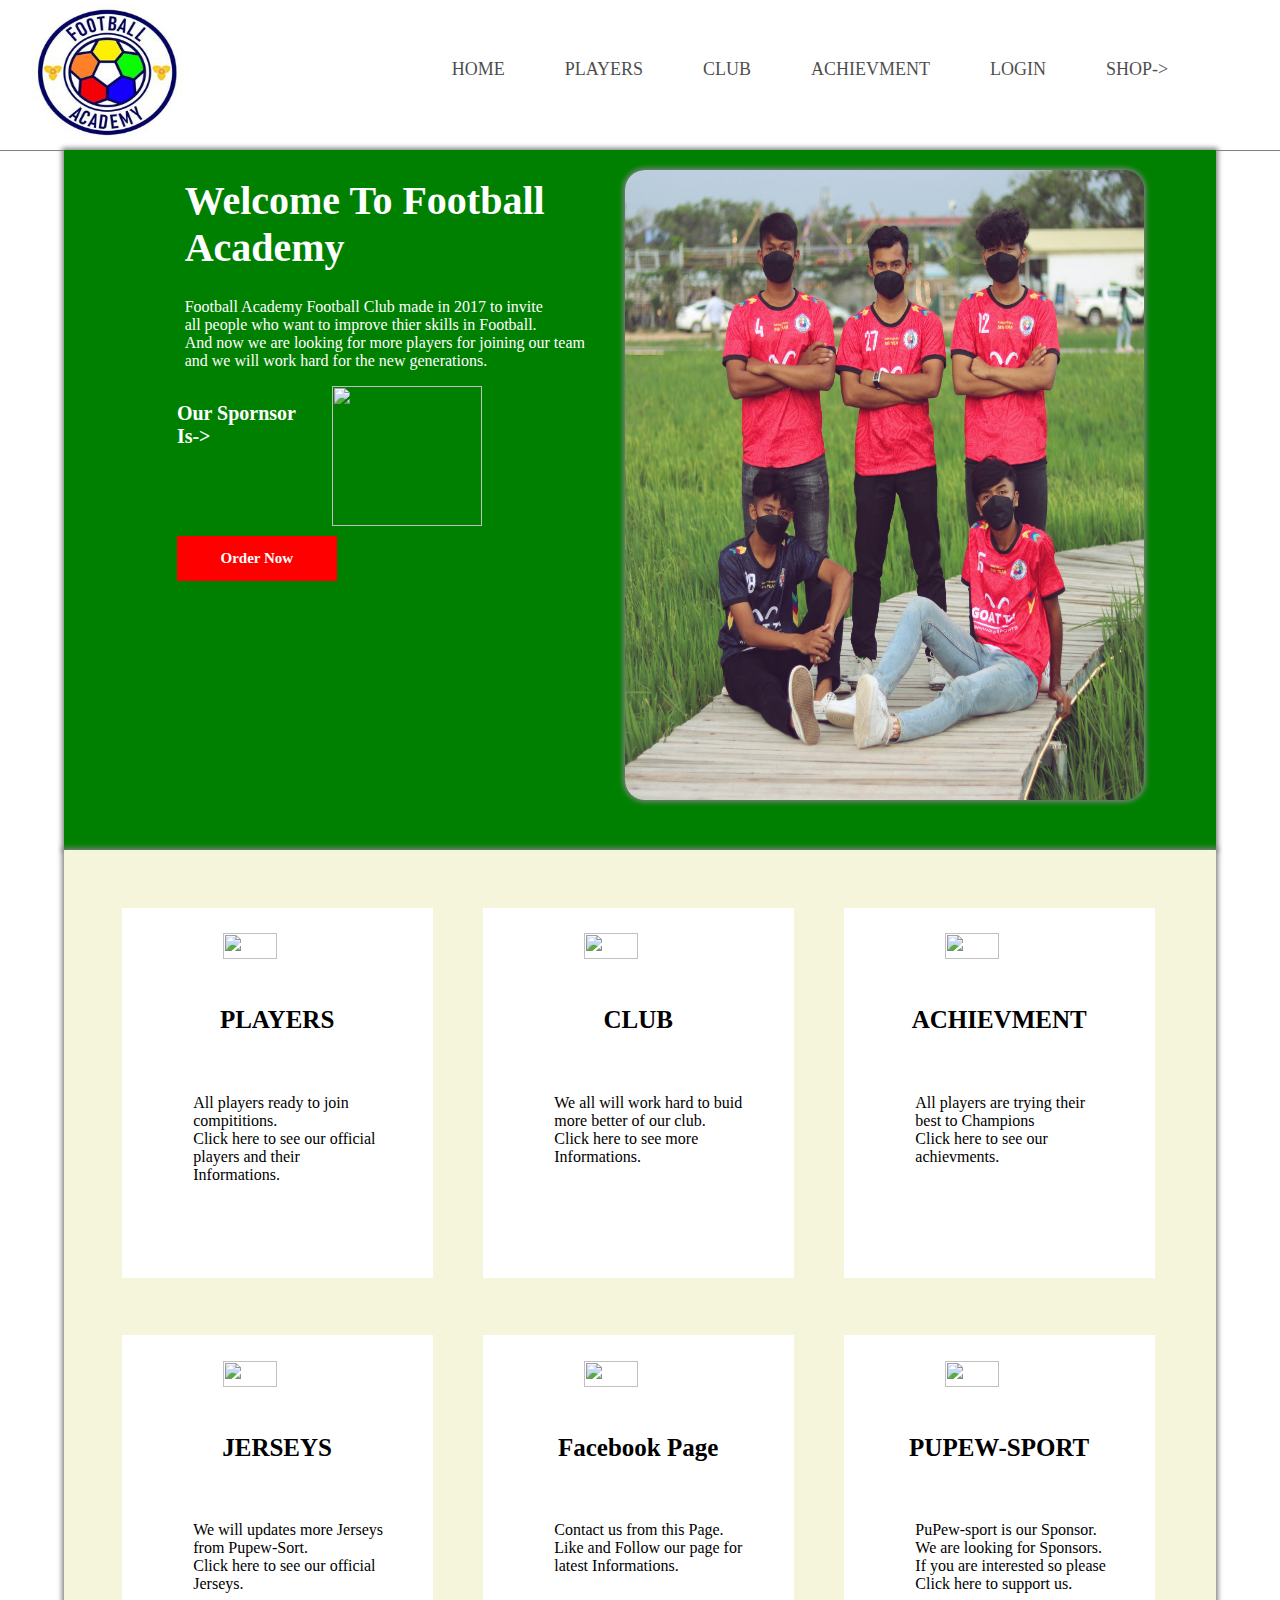
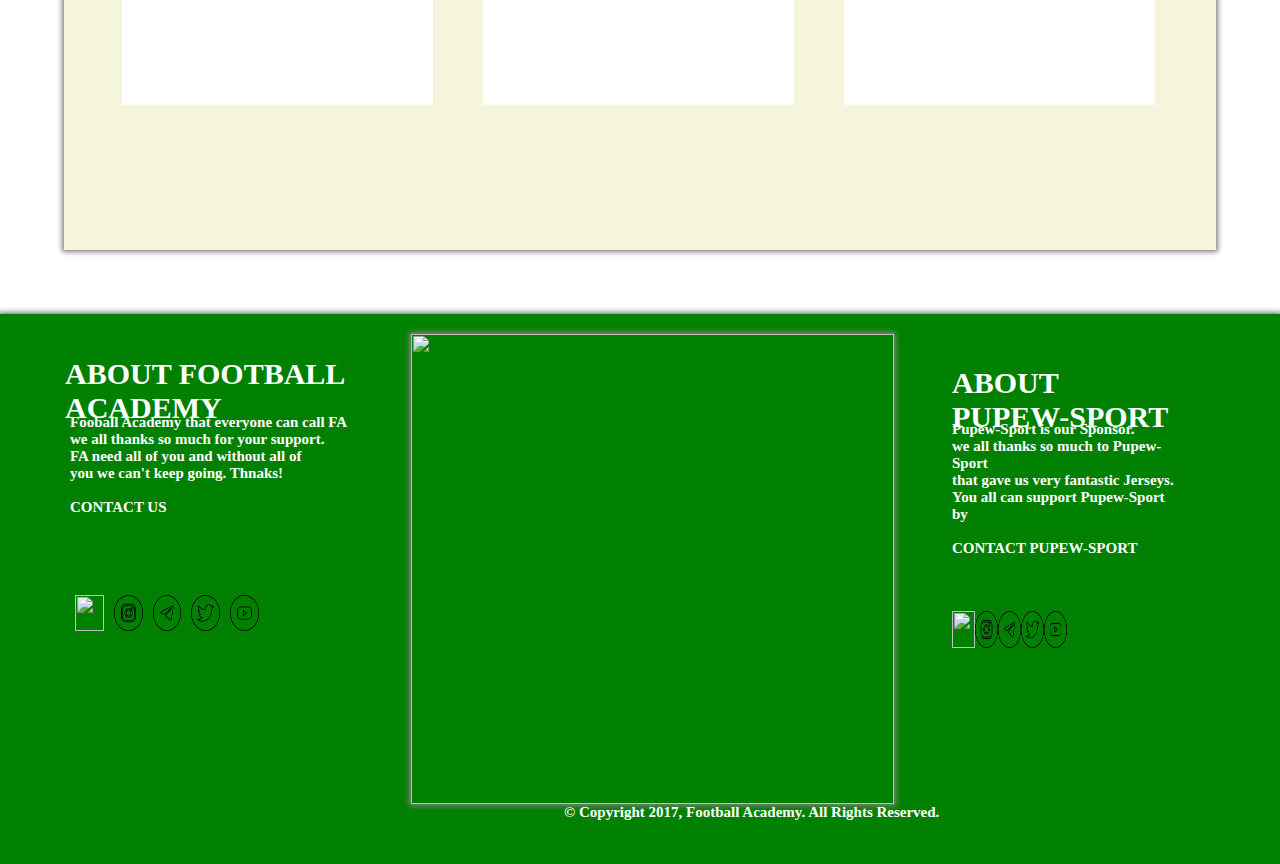
==== index.html @ 00fe2c87 "fourth commit" ====
<!DOCTYPE html>
<html lang="en">
<head>
    <meta charset="UTF-8">
    <meta name="viewport" content="width=device-width, initial-scale=1.0">
    <link rel="stylesheet" href="home.css">
    <link rel="stylesheet" href="https://fonts.google.com/">
    <title>FootballAcandemy</title>
<body>
    <section class="container">
        <div class="container-header">
            <div class="logo">
                <img src="fa/363662738_312038104721634_2828006246492079153_n.jpg" alt="">
            </div>
            <div class="menu">
                <ul>
                    <li><a href="index.html">HOME</i></i></a></li>
                    <li><a href="player.html">PLAYERS</a></li>
                    <li><a href="club.html">CLUB</a></li>
                    <li><a href="achievment.html">ACHIEVMENT</a></li>
                    <li><a href="login.html">LOGIN</a></li>
                    <li><a href="shop.html">SHOP-></a></li>
                </ul>
            </div>
        </div>
    </section>
    <section class="middle">
        <div class="left-box">
            <h1>
                Welcome To <span>Football Academy</span> <br>
            </h1>
            <p>
                Football Academy Football Club made in 2017 to invite <br>
                all people who want to improve thier skills in Football. <br>
                And now we are looking for more players for joining our team <br>
                and we will work hard for the new generations.
            </p>
            <div class="sponsor">
                <div class="text">
                    <h2>
                        Our Spornsor Is->
                    </h2>
                </div>
                <div class="sponsor1">
                    <a href="https://www.facebook.com/profile.php?id=100070072056248"><img src="https://scontent.fpnh18-4.fna.fbcdn.net/v/t39.30808-6/348686130_1976866066009266_6841557620920608247_n.jpg?_nc_cat=107&cb=99be929b-3346023f&ccb=1-7&_nc_sid=be3454&_nc_eui2=AeEm04VcO4JLc6nTTcJMRXp7QBPifjlyM7dAE-J-OXIzt006hdorOhQcjX5CRp77cZ_fIDATXhhi6_LyPD0Ahp2C&_nc_ohc=Rb3A-gjt72UAX8Y9KMS&_nc_ht=scontent.fpnh18-4.fna&oh=00_AfDQYVT7BLki7Unog6SYPGX-F9ez9fJ9wnGV3tEAL5wEAA&oe=64DB2DE7" alt=""></a>
                </div> 
                <div class="order">
                    <h3>
                        Order Now
                    </h3>
                </div>
            </div>
        </div>
        <div class="right-box">
            <img src="fa/PSX_20220429_132454.jpg" alt="">
        </div>
    </section>
    <br>
    <section class="three-menu">
        <div class="main-box">
            <div class="box1">
                <div class="b1">
                    <div class="a1">
                        <img src="https://cdn-icons-png.flaticon.com/512/5363/5363451.png" alt="">
                    </div>
                    <div class="a2">
                        <h3>
                             PLAYERS
                        </h3>
                    </div>
                    <div class="a3">
                        <p>
                            All players ready to join compititions. <br>
                            Click here to see our official  <br>
                            players and their Informations. <br>
                        </p>
                    </div>
                </div>
            </div>
            <div class="box2">
                <div class="b1">
                    <div class="a1">
                        <img src="https://cdn-icons-png.flaticon.com/512/88/88961.png" alt="">
                    </div>
                    <div class="a2">
                        <h3>
                             CLUB
                        </h3>
                    </div>
                    <div class="a3">
                        <p>
                            We all will work hard to buid <br>
                            more better of our club. <br>
                            Click here to see more Informations. <br>
                        </p>
                    </div>
                </div>
            </div>
            <div class="box3">
                <div class="b1">
                    <div class="a1">
                        <img src="https://cdn-icons-png.flaticon.com/128/75/75781.png" alt="">
                    </div>
                    <div class="a2">
                        <h3>
                            ACHIEVMENT
                        </h3>
                    </div>
                    <div class="a3">
                        <p>
                            All players are trying their <br>
                            best to Champions <br>
                            Click here to see our achievments. <br>
                        </p>
                    </div>
                </div>
            </div>
        </div>
        <br>
        <br>
        <div class="main-box">
            <div class="box1">
                <div class="b1">
                    <div class="a1">
                        <img src="https://static.thenounproject.com/png/57947-200.png" alt="">
                    </div>
                    <div class="a2">
                        <h3>
                             JERSEYS
                        </h3>
                    </div>
                    <div class="a3">
                        <p>
                            We will updates more Jerseys from Pupew-Sort. <br>
                            Click here to see our official  <br>
                            Jerseys. <br>
                        </p>
                    </div>
                </div>
            </div>
            <div class="box2">
                <div class="b1">
                    <div class="a1">
                        <img src="https://scontent.fpnh18-4.fna.fbcdn.net/v/t39.30808-6/294740871_457746706358350_6591203285528495066_n.jpg?_nc_cat=104&cb=99be929b-3346023f&ccb=1-7&_nc_sid=be3454&_nc_eui2=AeFqx0LWPETLrtgnv-QcTxPuvY2YM3YZTVO9jZgzdhlNUyN9njS-foTdMqe277O6BBeqLzeFpRkriHnX4IKcPoAx&_nc_ohc=fQfXTk3q1gMAX_ISG1u&_nc_ht=scontent.fpnh18-4.fna&oh=00_AfCEj-11NuTCEY4hbZcIwpZPGCL_ob5uCV6fmA9PB-WmRQ&oe=64DC0D08" alt="">
                    </div>
                    <div class="a2">
                        <h3>
                            Facebook Page
                        </h3>
                    </div>
                    <div class="a3">
                        <p>
                            Contact us from this Page.<br>
                            Like and Follow our page for <br>
                            latest Informations. <br>
                        </p>
                    </div>
                </div>
            </div>
            <div class="box3">
                <div class="b1">
                    <div class="a1">
                        <img src="https://scontent.fpnh18-4.fna.fbcdn.net/v/t39.30808-6/348686130_1976866066009266_6841557620920608247_n.jpg?_nc_cat=107&cb=99be929b-3346023f&ccb=1-7&_nc_sid=be3454&_nc_eui2=AeEm04VcO4JLc6nTTcJMRXp7QBPifjlyM7dAE-J-OXIzt006hdorOhQcjX5CRp77cZ_fIDATXhhi6_LyPD0Ahp2C&_nc_ohc=Rb3A-gjt72UAX8Y9KMS&_nc_ht=scontent.fpnh18-4.fna&oh=00_AfDQYVT7BLki7Unog6SYPGX-F9ez9fJ9wnGV3tEAL5wEAA&oe=64DB2DE7">
                    </div>
                    <div class="a2">
                        <h3>
                            PUPEW-SPORT
                        </h3>
                    </div>
                    <div class="a3">
                        <p>
                            PuPew-sport is our Sponsor.<br>
                            We are looking for Sponsors. <br>
                            If you are interested so please <br>
                            Click here to support us. <br>
                        </p>
                    </div>
                </div>
            </div>
        </div>
    </section>
    <br>
    <br>
<section class="footer">
    <div class="full">
        <div class="f1">
            <div class="txt">
                <h1>
                    ABOUT FOOTBALL ACADEMY
                </h1>
            </div>
            <div class="txt1">
                <h1>
                    Fooball Academy that everyone can call FA <br>
                    we all thanks so much for your support. <br>
                    FA need all of you and without all of <br>
                    you we can't keep going. Thnaks!
                    <br>
                    <br>
                    CONTACT US
                </h1>
            </div>
            <div class="txt">
                <div class="t1">
                    <a href="https://www.facebook.com/FootballAcademy017"><img src="fA/facebook.png" alt=""></a>
                </div>
                <div class="t1">
                    <a href=""><img src="fa/instagram.png" alt=""></a>
                </div>
                <div class="t1">
                    <a href=""><img src="fa/telegram (1).png" alt=""></a>
                </div>
                <div class="t1">
                    <a href=""><img src="fa/twitter.png" alt=""></a>
                </div>
                <div class="t1">
                    <a href=""><img src="fa/youtube.png" alt=""></a>
                </div>
            </div>
        </div>
        <div class="f2">
                <img src="https://scontent.fpnh18-1.fna.fbcdn.net/v/t39.30808-6/355316770_727463589386659_4916365556210509652_n.jpg?stp=dst-jpg_p720x720&_nc_cat=108&cb=99be929b-3346023f&ccb=1-7&_nc_sid=300f58&_nc_eui2=AeETSX0ouuGnJSzO865WV3f956QybxxokT_npDJvHGiRPw20EfZP3LXu9KH3-Df_u9y-lP14JhyI7r_Oq1BqH13A&_nc_ohc=4sRgKiPNGC0AX-FNmjy&_nc_ht=scontent.fpnh18-1.fna&oh=00_AfAF7hTyVQrXq1dx_B0mee9LA-3fgC8xQ3xdmiDc5ubYHg&oe=64DBF0B7" alt="">
        </div>
       
        <div class="f3">
            <div class="txt">
                <h1>
                    ABOUT PUPEW-SPORT
                </h1>
            </div>
            <div class="txt1">
                <h1>
                    Pupew-Sport is our Sponsor.<br>
                    we all thanks so much to Pupew-Sport <br>
                    that gave us very fantastic Jerseys. <br>
                    You all can support Pupew-Sport by<br>
                    <br>
                    
                    CONTACT PUPEW-SPORT
                </h1>
            </div>
            
            <div class="txt">
                <div class="t1">
                    <a href="https://www.facebook.com/FootballAcademy017"><img src="fA/facebook.png" alt=""></a>
                </div>
                <div class="t1">
                    <a href=""><img src="fa/instagram.png" alt=""></a>
                </div>
                <div class="t1">
                    <a href=""><img src="fa/telegram (1).png" alt=""></a>
                </div>
                <div class="t1">
                    <a href=""><img src="fa/twitter.png" alt=""></a>
                </div>
                <div class="t1">
                    <a href=""><img src="fa/youtube.png" alt=""></a>
                </div>
            </div>
        </div>
        
        <div class="copyright">
            <h1>
                © Copyright 2017, Football Academy. All Rights Reserved.
            </h1>
        </div>
    </div>
   
    </section>
</body>
</html>
---- home.css ----
body{
    margin: 0;
    padding: 0;
    /*background: url('fa/IMG_6586.JPG');
    background-repeat: no-repeat;
    background-size: 100%;*/
}
.container{
    width: 100%;
    height: 150px;
    background-color: white;
    box-shadow: 0.5px 0.5px 0.5px 0.5px grey;
   /* position: absolute;
    background: transparent;*/
    
}
.container .container-header{
    width: 95%;
    height: 95%;
    /*background-color: blue;*/
    margin: auto;
    transform: translateY(5px);
}
.container .container-header .logo{
    width: 150px;
    height: 95%;
    background-color: white;
    float: left;
}
.container .container-header .logo  img{
    width: 100%; 
    height: 100%;
}
.container .container-header .menu{
    width: 70%;
    height: 90%;
    /*background-color: blue;*/
    float: left;
    margin-left: 15%;
    display: flex;
    justify-content: center;
    align-items: center;
}
.container .container-header .menu ul{
    list-style-type: none;
    
}
.container .container-header .menu ul li{
    float: left;
}
.container .container-header .menu ul li a{
    display: block;
    text-decoration: none;
    padding: 30px;
    font-size: 18px;
    font-family: 'Koulen', cursive;
    color: black;
    transition: 1s;
    opacity: 0.7;
}
.container .container-header .menu ul li a:hover{
    opacity: 0.7;
    transform: scale(.80);
    background-color: green;
}
.middle{
    width: 90%;
    height: 700px;
    background-color: green;
    float: left;
    margin-left: 5%;
    box-shadow: 0px 0px 5px 2px grey;
}
.middle .left-box{
    width: 40%;
    height: 100%;
    background-color: green;
    float: left;
    margin-left: 7%;
   /* box-shadow: 1px 1px 1px 1px grey;*/
}
.middle .left-box h1{
    font-size: 40px;
    color: white;
    margin-left: 40px;
    font-family: 'Koulen', cursive;
}
.middle .left-box p{ 
    color: white;
    margin-left: 40px;
    font-family: 'Koulen', cursive;
}
.middle .left-box .sponsor{
    width: 90%;
    height: 20%;
    /*background-color: grey;*/
    float: left;
    margin-left: 7%;
}
.middle .left-box .sponsor .text{
    width: 35%;
    height: 100%;
    /*background-color: red;*/
    float: left;
}
.middle .left-box .sponsor h2{
    font-size: 20px;
    color: white;
    font-family: 'Koulen', cursive;
    transition: 1s;
}
.middle .left-box .sponsor h2:hover{
    transform: scale(.85);
}
.middle .left-box .sponsor .sponsor1{
    width: 150px;
    height: 100%;
    /*background-color: black;*/
    float: left;
    margin-left: 10px;
}
.middle .left-box .sponsor .sponsor1 img{
    width: 100%;
    height: 100%;
    transition: 0.9s;
}
.middle .left-box .sponsor .sponsor1 img:hover{
    transform: scale(.90);
}
.middle .right-box{
    width: 45%;
    height: 100%;
    background-color: green;
    float: left;
    margin-left: 20px;
}
.middle .right-box img{
    width: 100%;
    height: 90%;
    box-shadow: 1px 1px 2px 2px green;
    margin-top: 20px;
    border-radius: 20px;
    transition: 0.9s;
    box-shadow: 0px 0px 5px 2px grey;
}
.middle .right-box img:hover{
    transform: scale(.50);
}
.middle .left-box .sponsor .order{
    width: 160px;
    height: 45px;
    background-color: red;
    margin-top: 150px;
    transition: 1s;
    display: flex;
    justify-content: center;
    align-items: center;
}
.middle .left-box .sponsor .order:hover{
    transform: scale(.85);
}
.middle .left-box .sponsor .order h3{
    font-size: 15px;
    color: white;
    font-family: 'Koulen', cursive;
}
.three-menu{
    width: 90%;
    height: 1000px;
    background-color:beige;
    float: left;
    margin-left: 5%;
    box-shadow: 0px 0px 5px 2px grey;
}
.three-menu .main-box{
    width: 90%;
    height: 370px;
    /*background-color: green;*/
    float: left;
    margin-left: 5%;
    margin-top: 5%;
}
.three-menu .main-box .box1{
    width: 30%;
    height: 100%;
    background-color: white;
    float: left;
    display: flex;
    justify-content: center;
    align-items: center;
    transition: 1s;
}
.three-menu .main-box .box1:hover{
    transform: scale(.85);
}
.three-menu .main-box .box2{
    width: 30%;
    height: 100%;
    background-color: white;
    float: left;
    margin-left: 50px;
    display: flex;
    justify-content: center;
    align-items: center;
    transition: 1s;
}
.three-menu .main-box .box2:hover{
    transform: scale(.85);
}
.three-menu .main-box .box3{
    width: 30%;
    height: 100%;
    background-color: white;
    float: left;
    margin-left: 50px;
    display: flex;
    justify-content: center;
    align-items: center;
    transition: 1s;
}
.three-menu .main-box .box3:hover{
    transform: scale(.85);
}
.three-menu .main-box .box1 .b1{
    width: 70%;
    height: 100%;
    /*background-color: green;*/
}
.three-menu .main-box .box1 .b1 .a1{
    width: 100%;
    height: 28%;
    /*background-color: red;*/
    float: left;
    display: flex;
    justify-content: center;
    align-items: center;
}
.three-menu .main-box .box1 .b1 .a2{
    width: 100%;
    height: 15%;
    /*background-color: red;*/
    float: left;
}
.three-menu .main-box .box1 .b1 .a3{
    width: 100%;
    height: 40%;
    /*background-color: red;*/
    float: left;
    margin-top: 5%;
}
.three-menu .main-box .box1 .b1 .a1 img{
    width: 50%;
    height: 50%;
}
.three-menu .main-box .box1 .b1 .a2 h3{
    font-size: 25px;
    color: black;
    font-family: 'Koulen', cursive;
    text-align: center;
    transform: translateY(-30px);
}
.three-menu .main-box .box1 .b1 .a3 p{
    font-size: 16px;
    color: black;
    font-family: 'Koulen', cursive;
    margin-left: 25px;
}
.three-menu .main-box .box2 .b1{
    width: 70%;
    height: 100%;
    /*background-color: green;*/
}
.three-menu .main-box .box2 .b1 .a1{
    width: 100%;
    height: 28%;
    /*background-color: red;*/
    float: left;
    display: flex;
    justify-content: center;
    align-items: center;
}
.three-menu .main-box .box2 .b1 .a2{
    width: 100%;
    height: 15%;
    /*background-color: red;*/
    float: left;
}
.three-menu .main-box .box2 .b1 .a3{
    width: 100%;
    height: 40%;
    /*background-color: red;*/
    float: left;
    margin-top: 5%;
}
.three-menu .main-box .box2 .b1 .a1 img{
    width: 50%;
    height: 50%;
}
.three-menu .main-box .box2 .b1 .a2 h3{
    font-size: 25px;
    color: black;
    font-family: 'Koulen', cursive;
    text-align: center;
    transform: translateY(-30px);
}
.three-menu .main-box .box2 .b1 .a3 p{
    font-size: 16px;
    color: black;
    font-family: 'Koulen', cursive;
    margin-left: 25px;
}
.three-menu .main-box .box3 .b1{
    width: 70%;
    height: 100%;
    /*background-color: green;*/
}
.three-menu .main-box .box3 .b1 .a1{
    width: 100%;
    height: 28%;
    /*background-color: red;*/
    float: left;
    display: flex;
    justify-content: center;
    align-items: center;
}
.three-menu .main-box .box3 .b1 .a2{
    width: 100%;
    height: 15%;
    /*background-color: red;*/
    float: left;
}
.three-menu .main-box .box3 .b1 .a3{
    width: 100%;
    height: 40%;
    /*background-color: red;*/
    float: left;
    margin-top: 5%;
}
.three-menu .main-box .box3 .b1 .a1 img{
    width: 50%;
    height: 50%;
}
.three-menu .main-box .box3 .b1 .a2 h3{
    font-size: 25px;
    color: black;
    font-family: 'Koulen', cursive;
    text-align: center;
    transform: translateY(-30px);
}
.three-menu .main-box .box3 .b1 .a3 p{
    font-size: 16px;
    color: black;
    font-family: 'Koulen', cursive;
    margin-left: 25px;
}
.footer{
    width: 100%;
    height: 550px;
    background-color: green;
    float: left;
    box-shadow: 0px 0px 5px 2px grey;
    margin-top: 5%;
}
.footer .full{
    width: 90%;
    height: 95%;
    /*background-color: wheat;*/
    float: left;
    margin-left: 5%;
    margin-top: 20px;
}
.footer .full .f1{
    width: 25%;
    height: 90%;
    /*background-color: red;*/
    float: left;
    margin-left: 1px;
    /*background-color: red;*/
}
.footer .full .f2{
    width: 42%;
    height: 90%;
    /*background-color: red;*/
    float: left;
    margin-left: 5%;
}
.footer .full .f2 img{
    width: 100%;
    height: 100%;
    box-shadow: 0px 0px 5px 2px grey;
    transition: 1s;
}
.footer .full .f2 img:hover{
    transform: scale(.90);
}
.footer .full .f3{
    width: 20%;
    height: 90%;
    /*background-color: red;*/
    float: left;
    margin-left:5%; 
}
/*.footer .full .f4{
    width: 28%;
    height: 100%;
    background-color: red;
    float: left;
    margin-left: 5%;
}*/
.footer .full .f1 .txt{
    width: 100%;
    height: 13%;
    /*background-color: blue;*/
    float: left;
    margin-top: 1%;
}
.footer .full .f1 .txt{
   font-size: 15px;
   color: white;
   font-family: 'Koulen', cursive;
}
.footer .full .f1 .txt1{
    width: 100%;
    height: 40%;
   /* background-color: blue;*/
    float: left;
    margin-top: 2%;
}
.footer .full .f1 .txt1 h1{
    font-size: 15px;
    color: white;
    font-family: 'Koulen', cursive;
    margin-left: 5px;
}
.footer .full .f1 .txt .t1{
    width: 10%;
    height: 60%;
    /*background-color: wheat;*/
    float: left;
    margin-left: 10px;
}
.footer .full .f1 .txt .t1 img{
    width: 100%;
    height: 100%;
}
.footer .full .f3 .txt{
    width: 100%;
    height: 13%;
    /*background-color: blue;*/
    float: left;
    margin-top: 5%;
}
.footer .full .f3 .txt{
   font-size: 15px;
   color: white;
   font-family: 'Koulen', cursive;
}
.footer .full .f3 .txt1{
    width: 100%;
    height: 40%;
   /* background-color: blue;*/
    float: left;
    margin-top: 2%;
}
.footer .full .f3 .txt1 h1{
    font-size: 15px;
    color: white;
    font-family: 'Koulen', cursive;
}
.footer .full .f3 .txt .t1{
    width: 10%;
    height: 60%;
    /*background-color: wheat;*/
    float: left;
}
.footer .full .f3 .txt .t1 img{
    width: 100%;
    height: 100%;
}
.copyright{
    width: 500px;
    height: 30px;
    /*background-color: red;*/
    transform: translateX(500px);
}
.copyright h1{
    font-size: 15px;
    color: white;
    font-family: 'Koulen', cursive;
}
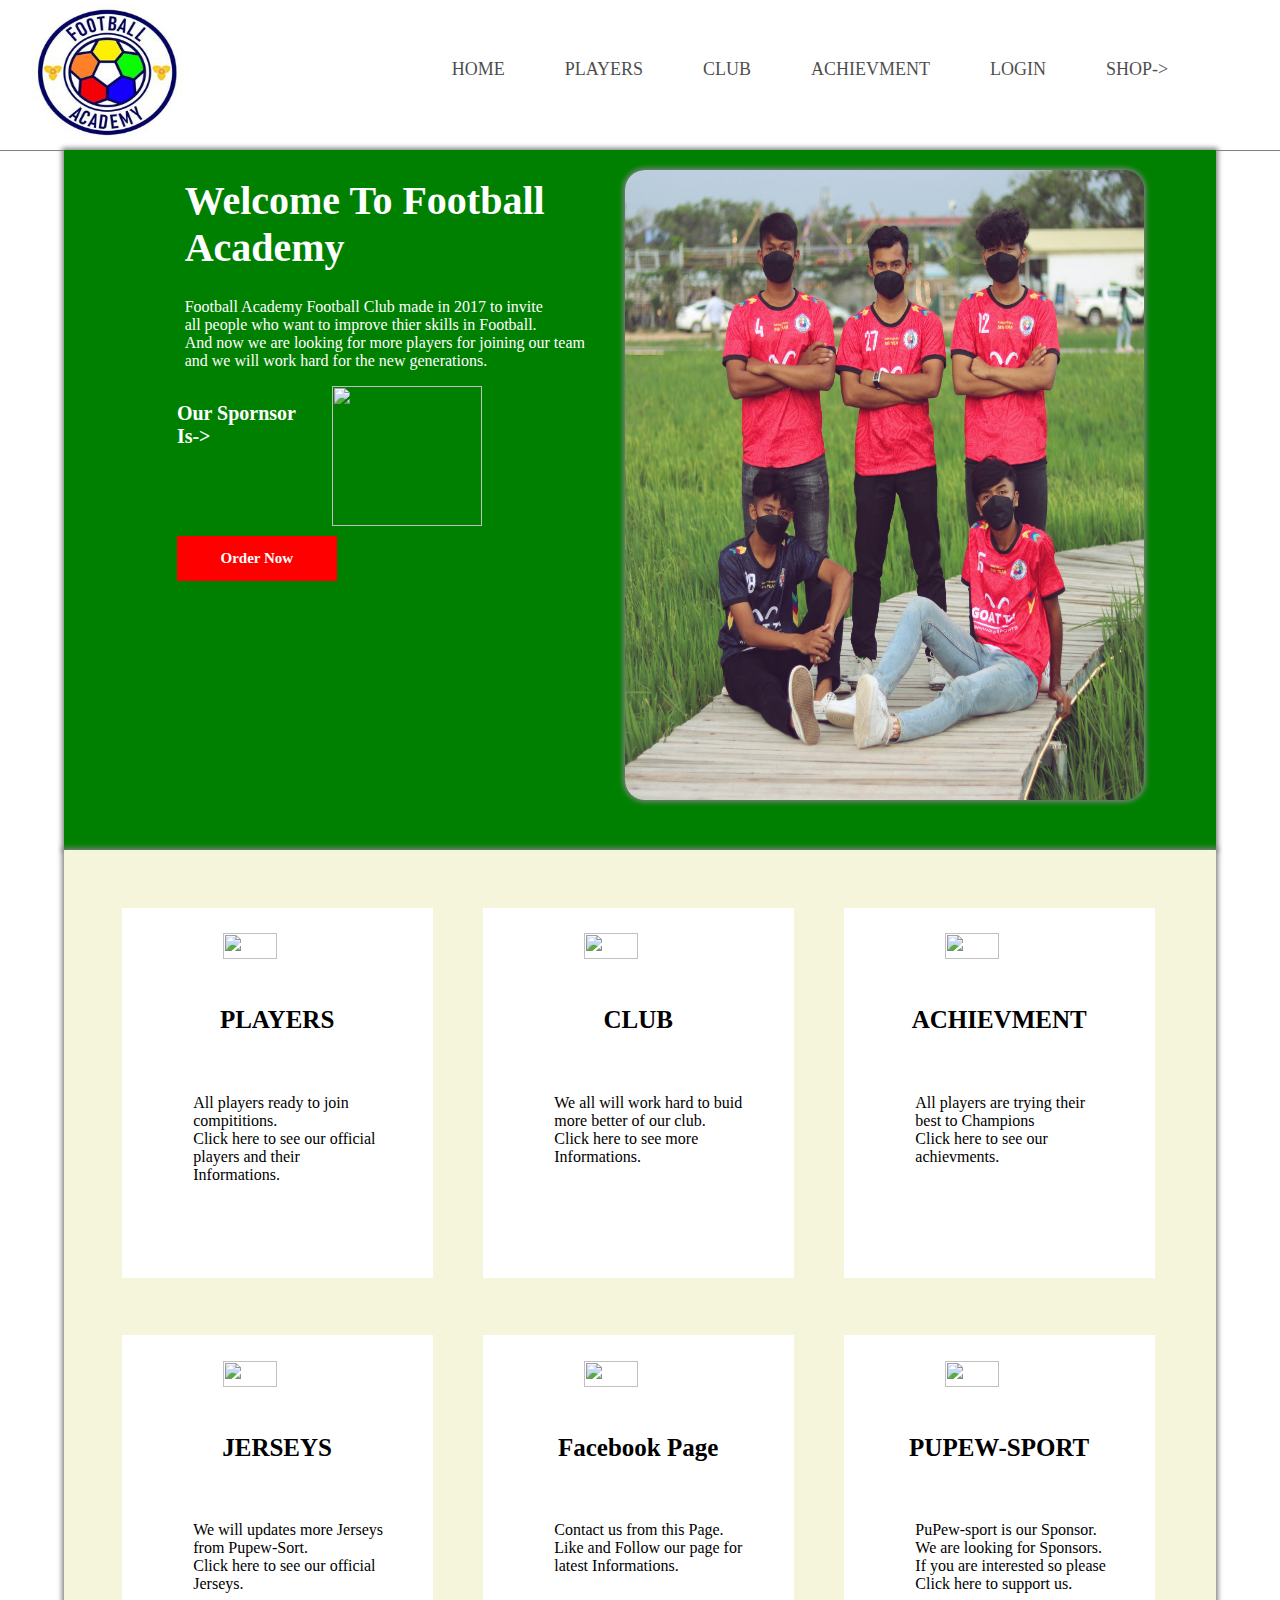
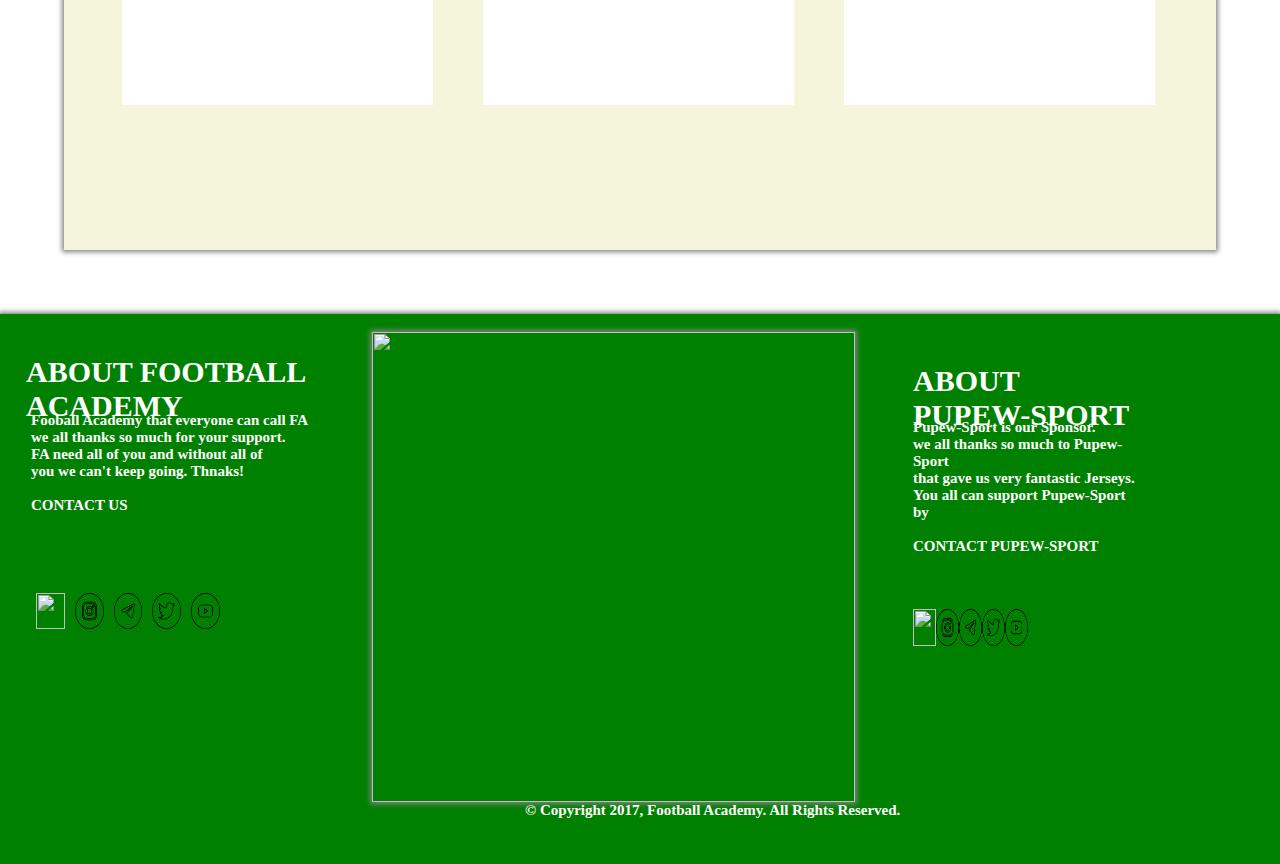
==== commit aa37ba67: "fifth commit" ====
--- a/index.html
+++ b/index.html
@@ -10,7 +10,7 @@
     <section class="container">
         <div class="container-header">
             <div class="logo">
-                <img src="fa/363662738_312038104721634_2828006246492079153_n.jpg" alt="">
+                <a href="https://www.facebook.com/FootballAcademy017"><img src="fa/363662738_312038104721634_2828006246492079153_n.jpg" alt=""></a>
             </div>
             <div class="menu">
                 <ul>
@@ -23,6 +23,7 @@
                 </ul>
             </div>
         </div>
+        <br>
     </section>
     <section class="middle">
         <div class="left-box">
@@ -182,6 +183,7 @@
     <br>
     <br>
 <section class="footer">
+    <br>
     <div class="full">
         <div class="f1">
             <div class="txt">
@@ -242,13 +244,13 @@
             
             <div class="txt">
                 <div class="t1">
-                    <a href="https://www.facebook.com/FootballAcademy017"><img src="fA/facebook.png" alt=""></a>
+                    <a href="https://www.facebook.com/profile.php?id=100070072056248"><img src="fA/facebook.png" alt=""></a>
                 </div>
                 <div class="t1">
                     <a href=""><img src="fa/instagram.png" alt=""></a>
                 </div>
                 <div class="t1">
-                    <a href=""><img src="fa/telegram (1).png" alt=""></a>
+                    <a href="https://t.me/footballacademy017"><img src="fa/telegram (1).png" alt=""></a>
                 </div>
                 <div class="t1">
                     <a href=""><img src="fa/twitter.png" alt=""></a>
--- a/home.css
+++ b/home.css
@@ -155,6 +155,7 @@
     display: flex;
     justify-content: center;
     align-items: center;
+    cursor: pointer;
 }
 .middle .left-box .sponsor .order:hover{
     transform: scale(.85);
@@ -366,8 +367,7 @@
     height: 95%;
     /*background-color: wheat;*/
     float: left;
-    margin-left: 5%;
-    margin-top: 20px;
+    margin-left: 25px;
 }
 .footer .full .f1{
     width: 25%;
@@ -487,4 +487,9 @@
     font-size: 15px;
     color: white;
     font-family: 'Koulen', cursive;
+}
+@media (max-width: 414px){
+    .container{
+        width: 100%
+    }
 }